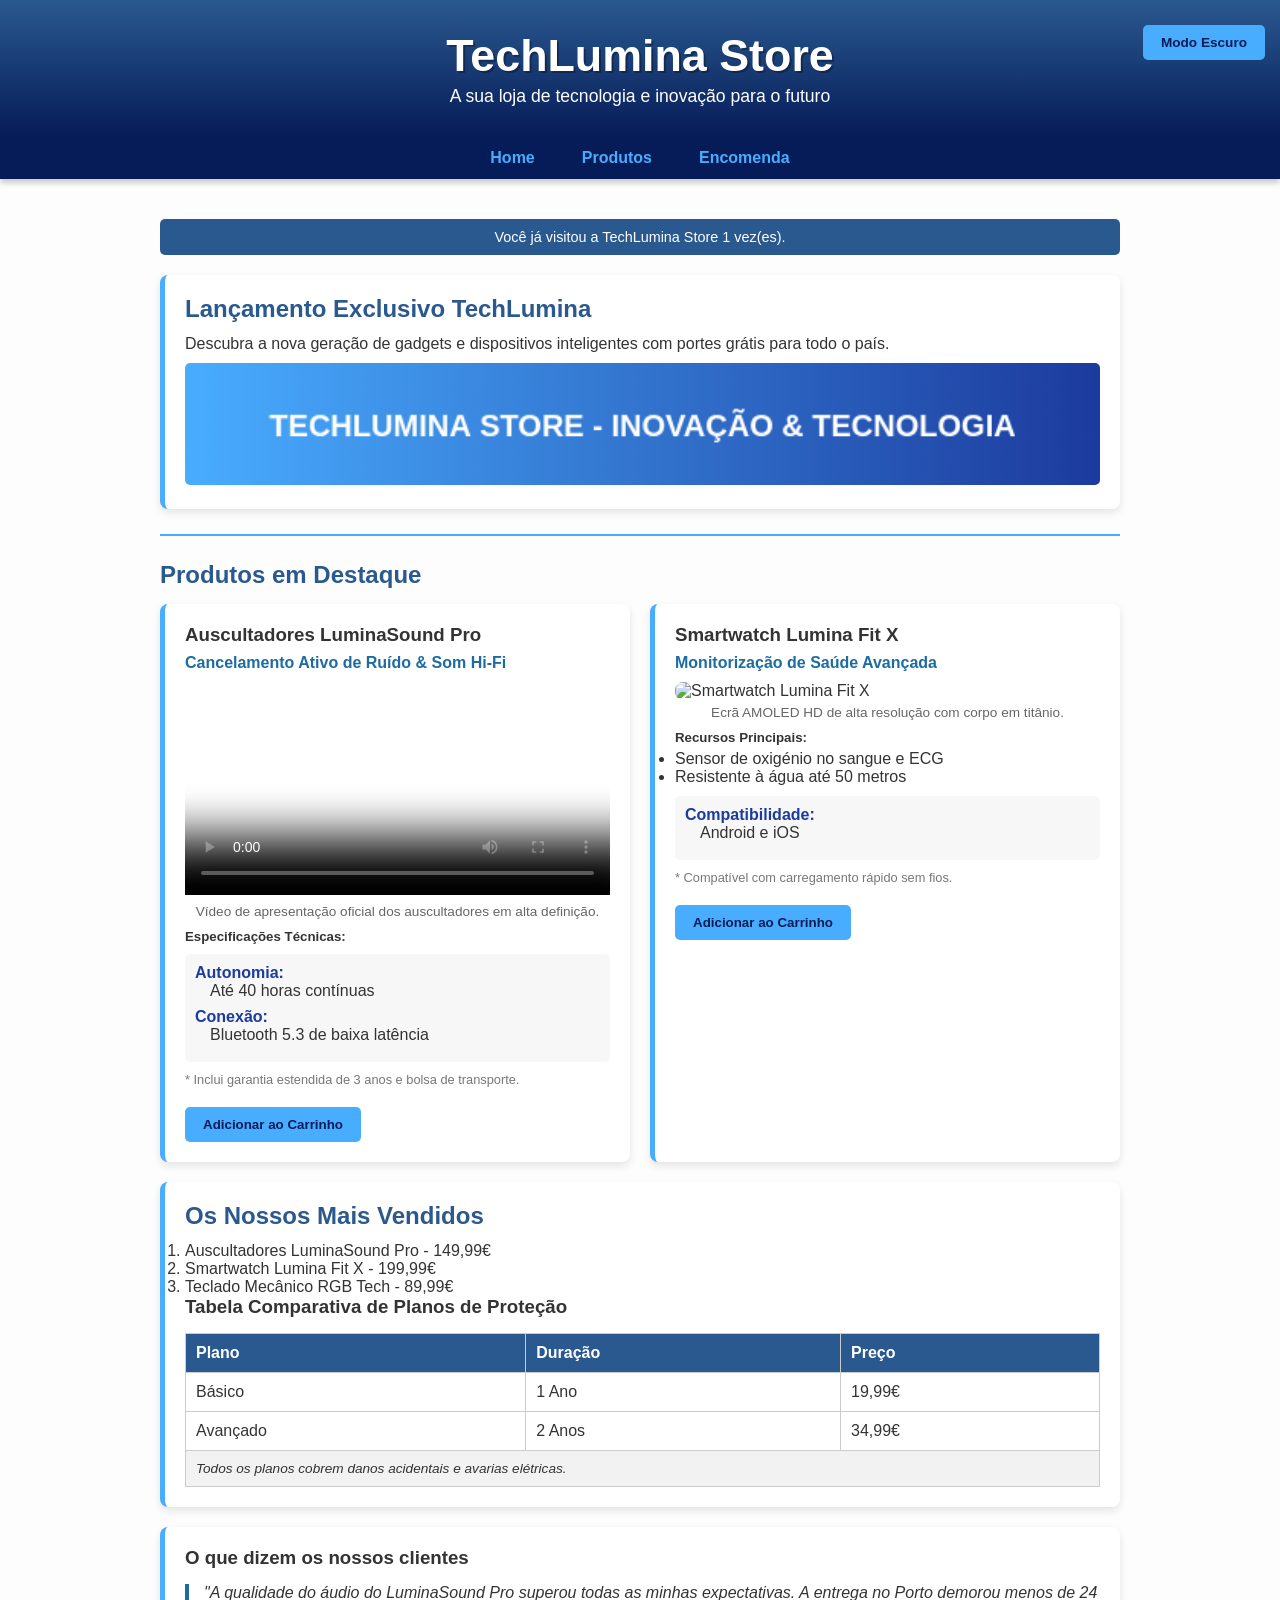
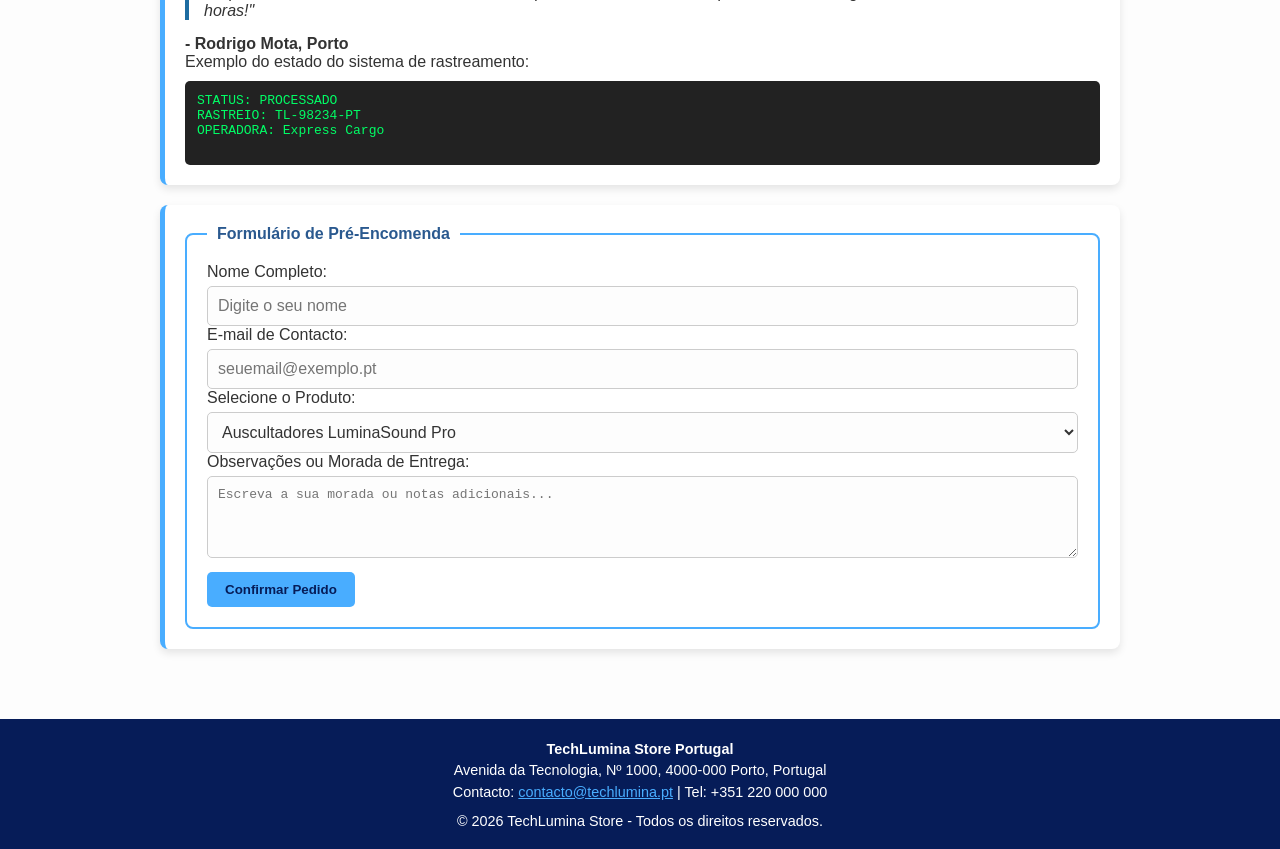
==== index.html @ b5d8a243 "Add files via upload" ====
<!DOCTYPE html>
<html lang="pt-pt">
<head>
    <meta charset="UTF-8">
    <meta name="viewport" content="width=device-width, initial-scale=1.0">
    <title>TechLumina Store - Gadgets e Tecnologia Futurista</title>
    <link rel="stylesheet" href="style.css">
</head>
<body>
    <!-- Cabeçalho -->
    <header>
        <h1>TechLumina Store</h1>
        <p>A sua loja de tecnologia e inovação para o futuro</p>
        <button id="btn-theme" class="btn-interativo">Modo Escuro</button>
    </header>

    <!-- Menu de Navegação Horizontal -->
    <nav>
        <ul>
            <li><a href="main.html">Home</a></li>
            <li><a href="#produtos">Produtos</a></li>
            <li><a href="#encomenda">Encomenda</a></li>
        </ul>
    </nav>

    <!-- Mensagem de fallback para JS desativado -->
    <noscript>
        <div class="info-banner" style="background-color: #a11d1d;">
            O seu navegador não suporta ou tem o JavaScript desativado. Algumas funcionalidades interativas podem não funcionar.
        </div>
    </noscript>

    <main>
        <!-- Banner de Boas-vindas / Contador -->
        <div id="visit-counter" class="info-banner"></div>

        <!-- Banner Gráfico com Canvas (Sem Cupão) -->
        <section class="apresentacao card">
            <h2>Lançamento Exclusivo TechLumina</h2>
            <p>Descubra a nova geração de gadgets e dispositivos inteligentes com portes grátis para todo o país.</p>
            <canvas id="bannerCanvas" width="600" height="80"></canvas>
        </section>

        <hr>

        <!-- Secção de Produtos em Destaque -->
        <section id="produtos" class="produtos-seccao">
            <h2>Produtos em Destaque</h2>
            
            <div class="cards-grid">
                <!-- Artigo do Produto 1 (Com novo Vídeo) -->
                <article class="card">
                    <h3>Auscultadores LuminaSound Pro</h3>
                    <h4>Cancelamento Ativo de Ruído & Som Hi-Fi</h4>
                    
                    <figure>
                        <video controls width="100%" poster="https://images.unsplash.com/photo-1505740420928-5e560c06d30e?w=800">
                            <source src="https://interactive-examples.mdn.mozilla.net/media/cc0-videos/flower.mp4" type="video/mp4">
                            O seu navegador não suporta o elemento de vídeo.
                        </video>
                        <figcaption>Vídeo de apresentação oficial dos auscultadores em alta definição.</figcaption>
                    </figure>

                    <h5>Especificações Técnicas:</h5>
                    <dl>
                        <dt>Autonomia:</dt>
                        <dd>Até 40 horas contínuas</dd>
                        <dt>Conexão:</dt>
                        <dd>Bluetooth 5.3 de baixa latência</dd>
                    </dl>

                    <h6>* Inclui garantia estendida de 3 anos e bolsa de transporte.</h6>
                    <button class="btn-interativo">Adicionar ao Carrinho</button>
                </article>

                <!-- Artigo do Produto 2 -->
                <article class="card">
                    <h3>Smartwatch Lumina Fit X</h3>
                    <h4>Monitorização de Saúde Avançada</h4>
                    
                    <figure>
                        <img src="https://images.unsplash.com/photo-1523275335684-37898b6baf30?w=800" alt="Smartwatch Lumina Fit X" style="width:100%; border-radius: 8px;">
                        <figcaption>Ecrã AMOLED HD de alta resolução com corpo em titânio.</figcaption>
                    </figure>

                    <h5>Recursos Principais:</h5>
                    <ul>
                        <li>Sensor de oxigénio no sangue e ECG</li>
                        <li>Resistente à água até 50 metros</li>
                    </ul>

                    <dl>
                        <dt>Compatibilidade:</dt>
                        <dd>Android e iOS</dd>
                    </dl>

                    <h6>* Compatível com carregamento rápido sem fios.</h6>
                    <button class="btn-interativo">Adicionar ao Carrinho</button>
                </article>
            </div>
        </section>

        <!-- Secção de Destaques / Tabela de Preços -->
        <section id="mais-vendidos" class="card">
            <h2>Os Nossos Mais Vendidos</h2>
            <ol>
                <li>Auscultadores LuminaSound Pro - 149,99€</li>
                <li>Smartwatch Lumina Fit X - 199,99€</li>
                <li>Teclado Mecânico RGB Tech - 89,99€</li>
            </ol>

            <h3>Tabela Comparativa de Planos de Proteção</h3>
            <table class="tabela-estilizada">
                <thead>
                    <tr>
                        <th>Plano</th>
                        <th>Duração</th>
                        <th>Preço</th>
                    </tr>
                </thead>
                <tbody>
                    <tr>
                        <td>Básico</td>
                        <td>1 Ano</td>
                        <td>19,99€</td>
                    </tr>
                    <tr>
                        <td>Avançado</td>
                        <td>2 Anos</td>
                        <td>34,99€</td>
                    </tr>
                </tbody>
                <tfoot>
                    <tr>
                        <td colspan="3">Todos os planos cobrem danos acidentais e avarias elétricas.</td>
                    </tr>
                </tfoot>
            </table>
        </section>

        <!-- Bloco Lateral de Opiniões / Rastreio -->
        <aside id="avaliacoes" class="card">
            <h3>O que dizem os nossos clientes</h3>
            <blockquote>
                "A qualidade do áudio do LuminaSound Pro superou todas as minhas expectativas. A entrega no Porto demorou menos de 24 horas!"
            </blockquote>
            <p><strong>- Rodrigo Mota, Porto</strong></p>

            <p>Exemplo do estado do sistema de rastreamento:</p>
            <pre>
STATUS: PROCESSADO
RASTREIO: TL-98234-PT
OPERADORA: Express Cargo
            </pre>
        </aside>

        <!-- Formato de Encomenda -->
        <section id="encomenda" class="contacto-seccao">
            <form id="form-encomenda" class="form-estilizado card">
                <fieldset>
                    <legend>Formulário de Pré-Encomenda</legend>

                    <label for="nome">Nome Completo:</label>
                    <input type="text" id="nome" name="nome" required placeholder="Digite o seu nome">

                    <label for="email">E-mail de Contacto:</label>
                    <input type="email" id="email" name="email" required placeholder="seuemail@exemplo.pt">

                    <label for="produto">Selecione o Produto:</label>
                    <select id="produto" name="produto">
                        <option value="headphone">Auscultadores LuminaSound Pro</option>
                        <option value="watch">Smartwatch Lumina Fit X</option>
                        <option value="keyboard">Teclado Mecânico RGB</option>
                    </select>

                    <label for="observacoes">Observações ou Morada de Entrega:</label>
                    <textarea id="observacoes" name="observacoes" rows="4" placeholder="Escreva a sua morada ou notas adicionais..."></textarea>

                    <button type="submit" class="btn-interativo">Confirmar Pedido</button>
                </fieldset>
            </form>
        </section>
    </main>

    <!-- Rodapé com Elemento Address -->
    <footer>
        <address>
            <strong>TechLumina Store Portugal</strong><br>
            Avenida da Tecnologia, Nº 1000, 4000-000 Porto, Portugal<br>
            Contacto: <a href="mailto:contacto@techlumina.pt" style="color: var(--cor1);">contacto@techlumina.pt</a> | Tel: +351 220 000 000
        </address>
        <p style="margin-top: 10px;">&copy; 2026 TechLumina Store - Todos os direitos reservados.</p>
    </footer>

    <script src="script.js"></script>
</body>
</html>
---- style.css ----
:root {
    --cor-bg: #fdfdfd;
    --cor-card-bg: #ffffff;
    --cor-texto: #333333;
    --cor1: #49adff;
    --cor2: #1d6ca1;
    --cor3: #2a598f;
    --cor4: #1c3b9e;
    --cor5: rgb(6, 28, 88);
    --fonte-padrao: Arial, Verdana, Helvetica, sans-serif;
    --fonte-destaque: 'Bebas Neue', cursive, sans-serif;
}

/* Suporte para Modo Escuro */
body.dark-mode {
    --cor-bg: #121212;
    --cor-card-bg: #1e1e1e;
    --cor-texto: #f0f0f0;
    --cor5: #0a1128;
    --cor3: #1c3b9e;
}

* {
    margin: 0;
    padding: 0;
    box-sizing: border-box;
}

body {
    background-color: var(--cor-bg);
    color: var(--cor-texto);
    font-family: var(--fonte-padrao);
    transition: background-color 0.3s ease, color 0.3s ease;
}

/* Header */
header {
    background-image: linear-gradient(to bottom, var(--cor3), var(--cor5));
    text-align: center;
    padding: 30px 15px;
    position: relative;
}

header > h1 {
    color: white;
    font-family: var(--fonte-destaque);
    font-size: 2.8em;
    text-shadow: 2px 2px 0px rgba(0, 0, 0, 0.3);
}

header > p {
    color: white;
    font-size: 1.1em;
    margin-top: 5px;
}

/* Menu Horizontal */
nav {
    background-color: var(--cor5);
    padding: 12px;
    box-shadow: 0px 4px 6px rgba(0, 0, 0, 0.2);
}

nav > ul {
    display: flex;
    justify-content: center;
    flex-wrap: wrap;
    gap: 15px;
    list-style: none;
}

nav a {
    color: var(--cor1);
    padding: 8px 16px;
    border-radius: 5px;
    text-decoration: none;
    font-weight: bold;
    transition: background-color 0.3s ease, color 0.3s ease;
}

nav a:hover {
    background-color: var(--cor3);
    color: white;
}

/* Conteúdo Principal */
main {
    max-width: 1000px;
    margin: 20px auto;
    padding: 20px;
}

hr {
    border: none;
    height: 2px;
    background-color: var(--cor1);
    margin: 25px 0;
}

/* Cartões (Cards) e Efeitos Hover */
.card {
    background-color: var(--cor-card-bg);
    border-left: 5px solid var(--cor1);
    border-radius: 8px;
    padding: 20px;
    margin-bottom: 20px;
    box-shadow: 0 4px 8px rgba(0, 0, 0, 0.1);
    transition: transform 0.3s ease, box-shadow 0.3s ease;
}

.card:hover {
    transform: translateY(-3px);
    box-shadow: 0 8px 16px rgba(0, 0, 0, 0.2);
}

/* Grelha de Produtos */
.cards-grid {
    display: grid;
    grid-template-columns: repeat(auto-fit, minmax(280px, 1fr));
    gap: 20px;
    margin-top: 15px;
}

/* Títulos h1 a h6 */
h2 { color: var(--cor3); margin-bottom: 12px; }
body.dark-mode h2 { color: var(--cor1); }
h3 { margin-bottom: 8px; }
h4 { color: var(--cor2); font-size: 1em; margin-bottom: 10px; }
h5 { margin-top: 10px; margin-bottom: 5px; }
h6 { color: #777; font-size: 0.8em; font-weight: normal; margin: 10px 0; }

/* Elementos de Lista e Descrição (dl, dt, dd) */
dl {
    background-color: rgba(0, 0, 0, 0.03);
    padding: 10px;
    border-radius: 5px;
    margin: 10px 0;
}
dt { font-weight: bold; color: var(--cor4); }
body.dark-mode dt { color: var(--cor1); }
dd { margin-left: 15px; margin-bottom: 8px; }

/* Figura e Vídeo */
figure {
    margin: 10px 0;
}
figcaption {
    font-size: 0.85em;
    color: #666;
    text-align: center;
    margin-top: 5px;
}

/* Citações e Blocos de Código (blockquote, pre) */
blockquote {
    border-left: 4px solid var(--cor2);
    padding-left: 15px;
    font-style: italic;
    margin: 15px 0;
    color: var(--cor-texto);
}

pre {
    background-color: #222;
    color: #00ff66;
    padding: 12px;
    border-radius: 5px;
    font-family: monospace;
    overflow-x: auto;
    margin-top: 10px;
}

/* Tabela Comparativa (table, tfoot) */
.tabela-estilizada {
    width: 100%;
    border-collapse: collapse;
    margin-top: 15px;
}

.tabela-estilizada th,
.tabela-estilizada td {
    border: 1px solid #ccc;
    padding: 10px;
    text-align: left;
}

.tabela-estilizada th {
    background-color: var(--cor3);
    color: white;
}

tfoot td {
    font-size: 0.85em;
    background-color: rgba(0, 0, 0, 0.05);
    font-style: italic;
}

/* Formulário e Fieldset */
fieldset {
    border: 2px solid var(--cor1);
    border-radius: 8px;
    padding: 20px;
}

legend {
    font-weight: bold;
    padding: 0 10px;
    color: var(--cor3);
}

body.dark-mode legend { color: var(--cor1); }

.form-estilizado {
    display: flex;
    flex-direction: column;
    gap: 12px;
}

.form-estilizado input,
.form-estilizado select,
.form-estilizado textarea {
    width: 100%;
    padding: 10px;
    border: 1px solid #ccc;
    border-radius: 5px;
    font-size: 1em;
    background-color: var(--cor-bg);
    color: var(--cor-texto);
    margin-top: 5px;
}

/* Botões Interativos */
.btn-interativo {
    background-color: var(--cor1);
    color: var(--cor5);
    border: none;
    padding: 10px 18px;
    font-weight: bold;
    border-radius: 5px;
    cursor: pointer;
    margin-top: 10px;
    transition: background-color 0.3s ease, transform 0.1s ease;
}

.btn-interativo:hover {
    background-color: var(--cor2);
    color: white;
}

.btn-interativo:active {
    transform: scale(0.97);
}

#btn-theme {
    position: absolute;
    top: 15px;
    right: 15px;
    font-size: 0.85em;
}

/* Banners de Informação */
.info-banner {
    background-color: var(--cor3);
    color: white;
    padding: 10px;
    border-radius: 5px;
    text-align: center;
    margin-bottom: 20px;
    font-size: 0.9em;
}

canvas {
    width: 100%;
    max-width: 100%;
    border-radius: 5px;
    margin-top: 10px;
}

/* Rodapé & Address */
footer {
    background-color: var(--cor5);
    color: white;
    text-align: center;
    padding: 20px;
    font-size: 0.9em;
    margin-top: 30px;
}

address {
    font-style: normal;
    line-height: 1.5;
}

/* Media Query para Dispositivos Móveis */
@media (max-width: 600px) {
    header > h1 { font-size: 2em; }
    #btn-theme { position: static; margin-top: 10px; }
}
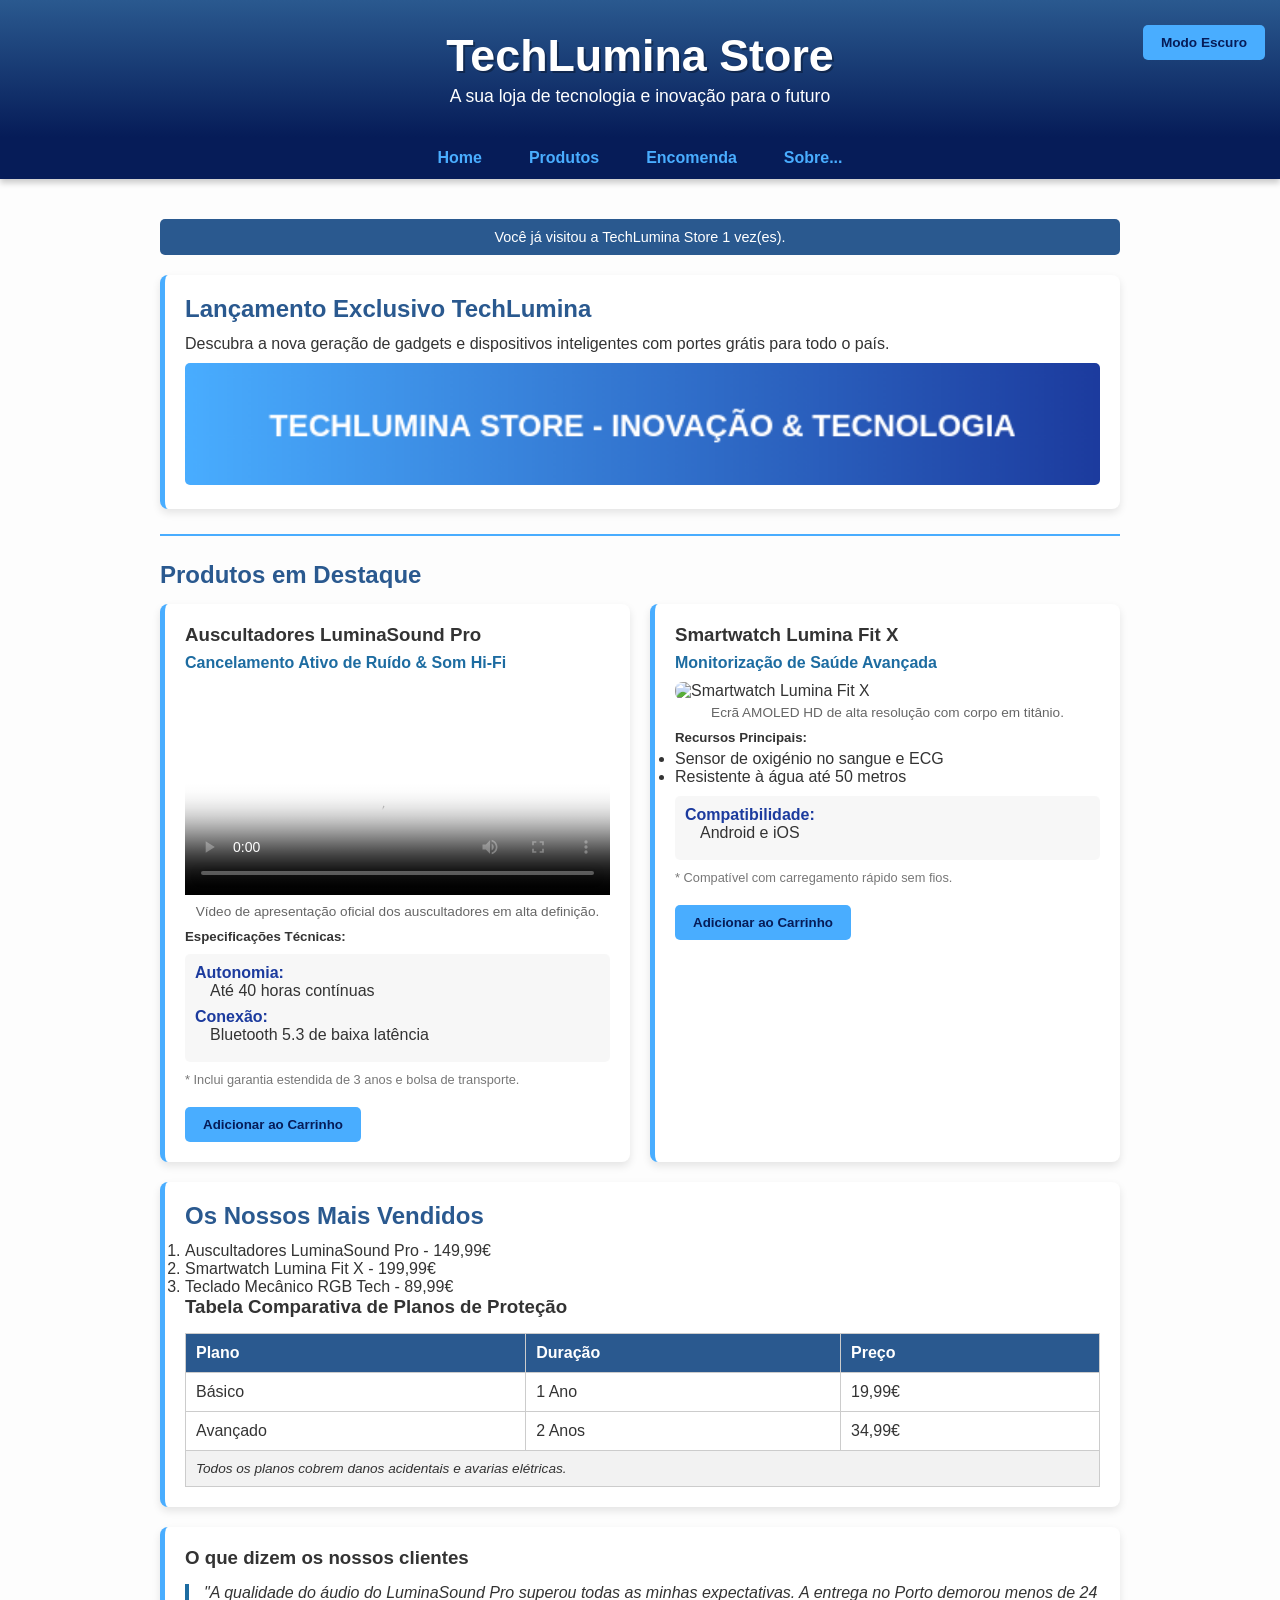
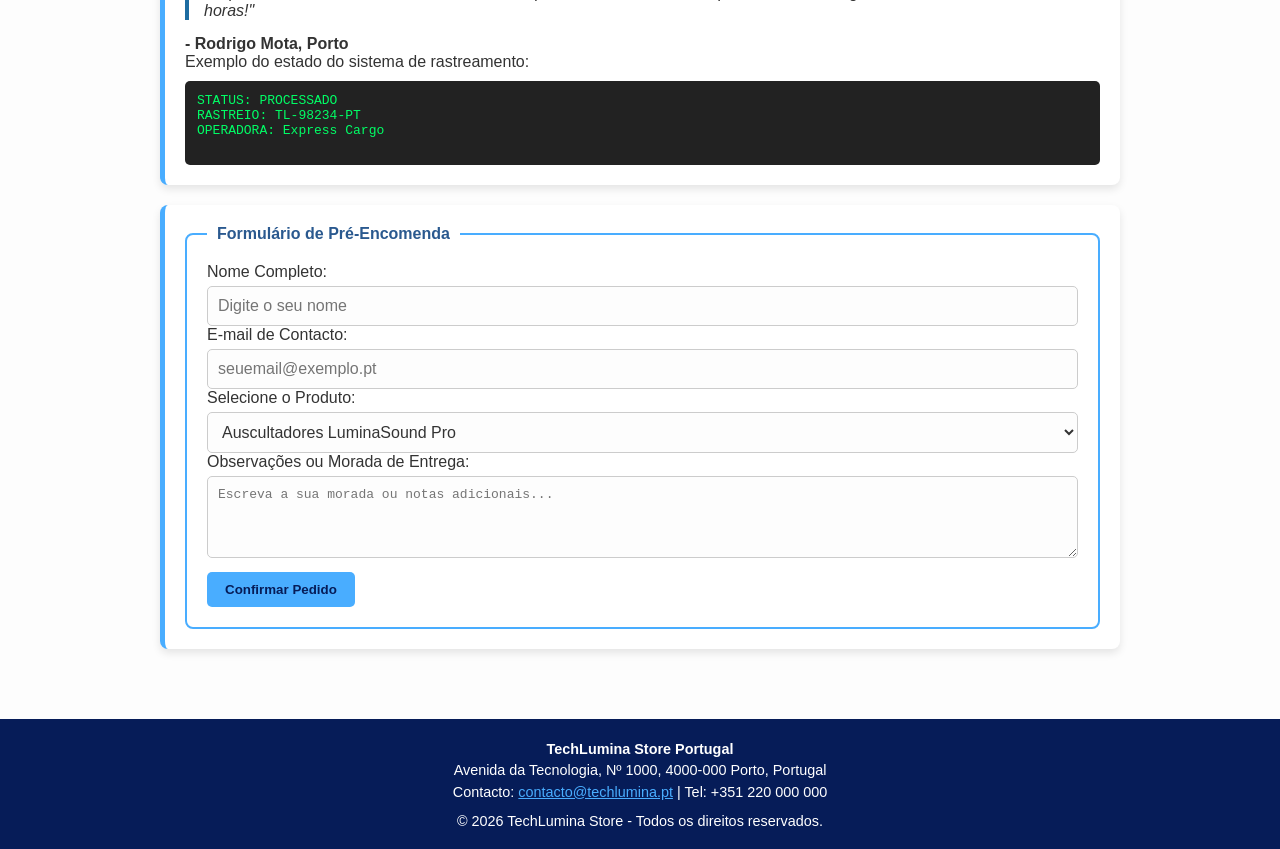
==== commit aa330921: "Add files via upload" ====
--- a/index.html
+++ b/index.html
@@ -17,9 +17,10 @@
     <!-- Menu de Navegação Horizontal -->
     <nav>
         <ul>
-            <li><a href="main.html">Home</a></li>
+            <li><a href="index.html">Home</a></li>
             <li><a href="#produtos">Produtos</a></li>
             <li><a href="#encomenda">Encomenda</a></li>
+            <li><a href="TAGS.html">Sobre...</a></li>
         </ul>
     </nav>
 
